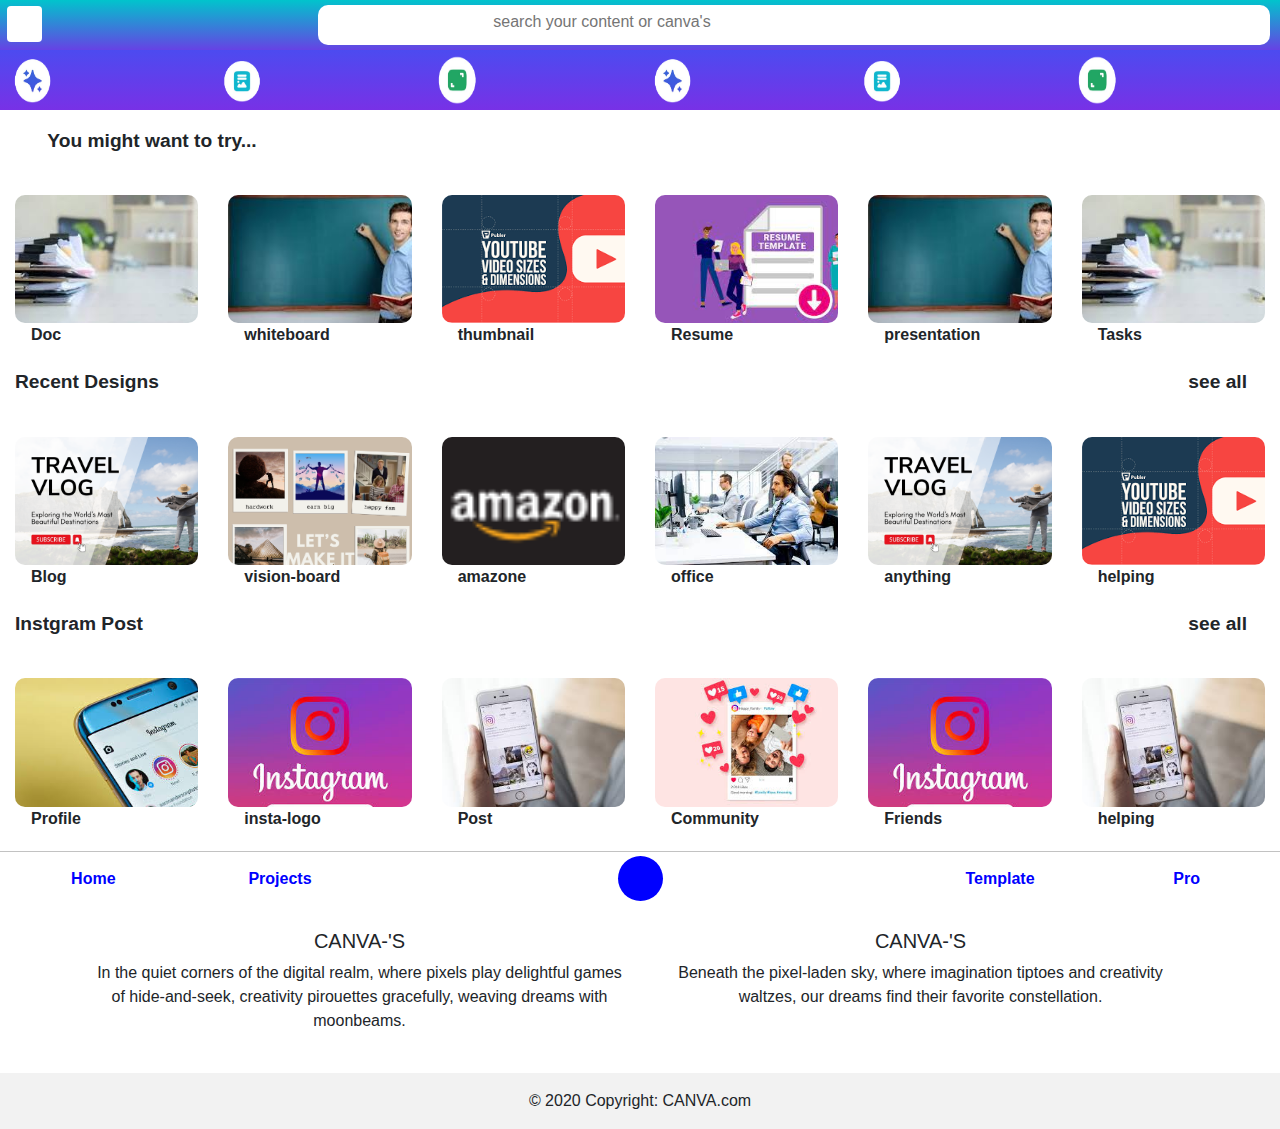
==== Bootstrap_web/canva_clone/bootstrap-4.0.0-dist/index.html @ 7bffbdd2 "adding file to github" ====
<!doctype html>
<html lang="en">
  <head>
    <!-- Required meta tags -->
    <meta charset="utf-8">
    <meta name="viewport" content="width=device-width, initial-scale=1, shrink-to-fit=no">

    <!-- Bootstrap CSS -->
    <link rel="stylesheet" href="https://cdn.jsdelivr.net/npm/bootstrap@4.3.1/dist/css/bootstrap.min.css" integrity="sha384-ggOyR0iXCbMQv3Xipma34MD+dH/1fQ784/j6cY/iJTQUOhcWr7x9JvoRxT2MZw1T" crossorigin="anonymous">
   <link rel="stylesheet" href="style.css">
   <link rel="stylesheet" href="https://cdnjs.cloudflare.com/ajax/libs/font-awesome/6.5.2/css/all.min.css" integrity="sha512-SnH5WK+bZxgPHs44uWIX+LLJAJ9/2PkPKZ5QiAj6Ta86w+fsb2TkcmfRyVX3pBnMFcV7oQPJkl9QevSCWr3W6A==" crossorigin="anonymous" referrerpolicy="no-referrer" />
    <title>canva clone</title>
  </head>
  <body>
    <header>
        <div class="container-fluid head-section">
            <div class="row  first-row ">
                
                <div class="col-3  small-appbar ">
                    <div class="content-wrapper d-flex align-items-center justify-content-center  rounded">
                        <i class="fa-solid fa-bars"></i>
                    </div>
                </div>
                <div class="col-9 mx-0 search-field ">
                    <div class="row  search-input-area">
                        <div class="col-2 d-flex align-items-center justify-content-center wrapper2">
                            <i class="fa-solid fa-magnifying-glass"></i>
                        </div>
                        <div class="col-8 col-input-class d-flex">
                           <div class="input-class">
                              <input type="text" placeholder="search your content or canva's">
                           </div>
                        </div>
                        <div class="col-2 camera-roll d-flex align-items-center justify-content-center ">
                            <i class="fa-solid fa-camera"></i>
                        </div>
                    </div>
                </div>
            </div>

            <!-- second row of header section -->
            <div class="row d-flex second-row">
                <div class="col-2 d-flex pl-0 pr-0 canva-banner-1">
                   <div class="imge d-flex">
                      <img src="resources/canva1.png" alt="" height="60px" width="60px">
                   </div>
                </div>
                <div class="col-2 d-flex pl-0 pr-0 canva-banner-1">
                    <div class="imge d-flex">
                       <img src="resources/canva2.png" alt="" height="60px" width="60px">
                    </div>
                </div>
                <div class="col-2 d-flex pl-0 pr-0 canva-banner-1">
                    <div class="imge d-flex">
                       <img src="resources/canva3.png" alt="" height="60px" width="60px">
                    </div>
                </div>
                <div class="col-2 d-flex pl-0 pr-0 canva-banner-1">
                    <div class="imge d-flex">
                       <img src="resources/canva1.png" alt="" height="60px" width="60px">
                    </div>
                </div>
                <div class="col-2 d-flex pl-0 pr-0 canva-banner-1">
                    <div class="imge d-flex">
                       <img src="resources/canva2.png" alt="" height="60px" width="60px">
                    </div>
                </div>
                <div class="col-2 d-flex pl-0 pr-0 canva-banner-1">
                    <div class="imge d-flex">
                       <img src="resources/canva3.png" alt="" height="60px" width="60px">
                    </div>
                </div>
             </div> 
        </div>
    </header>
    <div class="container-fluid mt-3 ">
       <div class="row ">
        <div class="badge  text-wrap" style="width: 19rem; font-size: 1.2rem;">
            You might want to try...
          </div>
       </div>
    </div>
    <div class="container-fluid mt-4">
        <div class="row">
            <div class="col-md-4 col-sm-6 col-lg-2 image-box pt-3 ">
                <div class="image-cont " style="background-image: url(resources/car1.jpg);"></div>
                <div class="image-text pl-3">Doc</div>
            </div>
            <div class="col-md-4 col-sm-6 col-lg-2 image-box pt-3 ">
                <div class="image-cont" style="background-image: url(resources/car2.jpg);"></div>
                <div class="image-text pl-3">whiteboard</div>
            </div>
            <div class="col-md-4 col-sm-6 col-lg-2 image-box pt-3 ">
                <div class="image-cont" style="background-image: url(resources/car3.png);"></div>
                <div class="image-text pl-3">thumbnail</div>
            </div>
            <div class="col-md-4 col-sm-6 col-lg-2 image-box pt-3 ">
                <div class="image-cont" style="background-image: url(resources/car4.jpg);"></div>
                <div class="image-text pl-3">Resume</div>
            </div>
            <div class="col-md-4 col-sm-6 col-lg-2 image-box pt-3 ">
                <div class="image-cont" style="background-image: url(resources/car2.jpg);"></div>
                <div class="image-text pl-3">presentation</div>
            </div>
            <div class="col-md-4 col-sm-6 col-lg-2 image-box pt-3 ">
                <div class="image-cont" style="background-image: url(resources/car1.jpg);"></div>
                <div class="image-text pl-3">Tasks</div>
            </div>
        </div>
    </div>

    <div class="container-fluid mt-4 middle-heading  ">
        <div class="row d-flex justify-content-between heading-text-row">
            <div class="col-lg-2 col-md-3 col-sm-4 ">Recent Designs</div>
            <div class="col-lg-1 col-md-3 col-sm-2 see-all">see all</div>
        </div>
    </div>
    <div class="container-fluid mt-4">
        <div class="row">
            <div class="col-md-4 col-sm-6 col-lg-2 image-box pt-3 ">
                <div class="image-cont " style="background-image: url(resources/recent1.png);"></div>
                <div class="image-text pl-3">Blog</div>
            </div>
            <div class="col-md-4 col-sm-6 col-lg-2 image-box pt-3 ">
                <div class="image-cont" style="background-image: url(resources/recent2.png);"></div>
                <div class="image-text pl-3">vision-board</div>
            </div>
            <div class="col-md-4 col-sm-6 col-lg-2 image-box pt-3 ">
                <div class="image-cont" style="background-image: url(resources/recent3.png);"></div>
                <div class="image-text pl-3">amazone</div>
            </div>
            <div class="col-md-4 col-sm-6 col-lg-2 image-box pt-3 ">
                <div class="image-cont" style="background-image: url(resources/recent5.jpg);"></div>
                <div class="image-text pl-3">office</div>
            </div>
            <div class="col-md-4 col-sm-6 col-lg-2 image-box pt-3 ">
                <div class="image-cont" style="background-image: url(resources/recent1.png);"></div>
                <div class="image-text pl-3">anything</div>
            </div>
            <div class="col-md-4 col-sm-6 col-lg-2 image-box pt-3 ">
                <div class="image-cont" style="background-image: url(resources/car3.png);"></div>
                <div class="image-text pl-3">helping</div>
            </div>
        </div>
    </div>
    <div class="container-fluid mt-4 middle-heading  ">
        <div class="row d-flex justify-content-between heading-text-row">
            <div class="col-lg-2 col-md-3 col-sm-4 ">Instgram Post</div>
            <div class="col-lg-1 col-md-2 col-sm-2 see-all">see all</div>
        </div>
    </div>
    <div class="container-fluid mt-4">
        <div class="row">
            <div class="col-md-4 col-sm-6 col-lg-2 image-box pt-3 ">
                <div class="image-cont " style="background-image: url(resources/insta4.jpg);"></div>
                <div class="image-text pl-3">Profile</div>
            </div>
            <div class="col-md-4 col-sm-6 col-lg-2 image-box pt-3 ">
                <div class="image-cont" style="background-image: url(resources/insta2.jpg);"></div>
                <div class="image-text pl-3">insta-logo</div>
            </div>
            <div class="col-md-4 col-sm-6 col-lg-2 image-box pt-3 ">
                <div class="image-cont" style="background-image: url(resources/insta1.jpg);"></div>
                <div class="image-text pl-3">Post</div>
            </div>
            <div class="col-md-4 col-sm-6 col-lg-2 image-box pt-3 ">
                <div class="image-cont" style="background-image: url(resources/insta3.jpg);"></div>
                <div class="image-text pl-3">Community</div>
            </div>
            <div class="col-md-4 col-sm-6 col-lg-2 image-box pt-3 ">
                <div class="image-cont" style="background-image: url(resources/insta2.jpg);"></div>
                <div class="image-text pl-3">Friends</div>
            </div>
            <div class="col-md-4 col-sm-6 col-lg-2 image-box pt-3 ">
                <div class="image-cont" style="background-image: url(resources/insta1.jpg);"></div>
                <div class="image-text pl-3">helping</div>
            </div>
        </div>
    </div>
    <div class="container-fluid foot-bar mt-2 pt-3">
        <div class="row foot-row1">
            <div class="col  d-flex flex-column justify-content-center align-items-center madhu">
                <i class="fa-solid fa-house  home" style="color: #4306f9;"></i>
                Home
            </div>
            <div class="col  d-flex madhu flex-column justify-content-center align-items-center">
                <i class="fa-solid fa-folder home" style="color: #1712f5;"></i>                Projects
            </div>           
            <div class="col-5 col-xs-6 d-flex justify-content-center align-items-center">
                <div class="menu-plus pt-2">
                    <i class="fa-solid fa-plus home" style="color: #ffffff;"></i>
                </div>
            </div>
            <div class="col madhu d-flex flex-column justify-content-center align-items-center">
                <i class="fa-solid fa-folder home" style="color: #1712f5;"></i>                Template
            </div> 
            <div class="col madhu d-flex flex-column justify-content-center align-items-center">
                <i class="fa-solid fa-crown home" style="color: #2b2bf2;"></i>      Pro      </div> 
                </div>
    </div>
    <footer class="bg-body-tertiary text-center text-lg-start">
        <!-- Grid container -->
        <div class="container p-4">
          <!--Grid row-->
          <div class="row">
            <!--Grid column-->
            <div class="col-lg-6 col-md-12 mb-4 mb-md-0">
              <h5 class="text-uppercase">Canva-'s</h5>
      
              <p>
                In the quiet corners of the digital realm, where pixels play delightful games of hide-and-seek, creativity pirouettes gracefully, weaving dreams with moonbeams.
              </p>
            </div>
            <!--Grid column-->
      
            <!--Grid column-->
            <div class="col-lg-6 col-md-12 mb-4 mb-md-0">
              <h5 class="text-uppercase">canva-'s</h5>
      
              <p>
                Beneath the pixel-laden sky, where imagination tiptoes and creativity waltzes, our dreams find their favorite constellation.
              </p>
            </div>
            <!--Grid column-->
          </div>
          <!--Grid row-->
        </div>
        <!-- Grid container -->
      
        <!-- Copyright -->
        <div class="text-center p-3" style="background-color: rgba(0, 0, 0, 0.05);">
          © 2020 Copyright:
          <a class="text-body" href="https://canva.com/">CANVA.com</a>
        </div>
        <!-- Copyright -->
      </footer>
    <!-- Optional JavaScript -->
    <!-- jQuery first, then Popper.js, then Bootstrap JS -->
    <script src="https://code.jquery.com/jquery-3.3.1.slim.min.js" integrity="sha384-q8i/X+965DzO0rT7abK41JStQIAqVgRVzpbzo5smXKp4YfRvH+8abtTE1Pi6jizo" crossorigin="anonymous"></script>
    <script src="https://cdn.jsdelivr.net/npm/popper.js@1.14.7/dist/umd/popper.min.js" integrity="sha384-UO2eT0CpHqdSJQ6hJty5KVphtPhzWj9WO1clHTMGa3JDZwrnQq4sF86dIHNDz0W1" crossorigin="anonymous"></script>
    <script src="https://cdn.jsdelivr.net/npm/bootstrap@4.3.1/dist/js/bootstrap.min.js" integrity="sha384-JjSmVgyd0p3pXB1rRibZUAYoIIy6OrQ6VrjIEaFf/nJGzIxFDsf4x0xIM+B07jRM" crossorigin="anonymous"></script>
  </body>
</html>
---- Bootstrap_web/canva_clone/bootstrap-4.0.0-dist/style.css ----
@media only screen and (max-width: 535px) {
    .camera-roll {
        opacity: 0;
    }
    .see-all{
        opacity: 0;
    }
    .madhu{
        opacity: 0;
    }
    .menu-plus{
        opacity: 0;
    }
}



/* media query for medium level screens */
@media screen and (min-width: 100px) and (max-width: 991px) {
    /* Styles for screens between 600px and 1024px */
    .first-row{
        height: 50px;
        padding-right: 10px;
        background: linear-gradient(to bottom, #01c4cc, #6642e4);

    }
    .content-wrapper{
        height: 36px;
        width: 35px;
        margin-left: -8px;
        margin-top: 6px;
        background-color: white;
        margin-right: 10px;
    }
    .search-field{
        background-color: white;
        height: 40px;
        margin-top: 5px;
        border-radius: 10px;
    }
    .wrapper2{
        margin-top: 5px;
        height: 30px;
        width: 20px;
    }
    .input-class{
       width: 100%;
    }
    .input-class input{
        height: 33px;
        width: 100%;
        border:none;
    }
    .second-row{
        background: linear-gradient(to bottom, #4c4bf0,  #7831e6);
        height: 60px;
    }
    .image-box{
        height: 165px;
    }
   
    .image-box:hover{
        height: 180px;
     }
    .image-text{
        font-weight: 600;
        
    }
    .image-cont{
        background-color: grey;
        height: 86%;
        width: 100%;
        border-radius: 10px;
        background-size: cover;
    }
    .heading-text-row{
        font-weight: 700;
        font-size: 1.2rem;
    }
    .foot-row1{
        height: 54px;
        border-top: .5px solid rgba(62, 61, 61, 0.312);
        font-weight: 600;
        color: blue;
    }
    .home{
        font-size: 25px;
    }
    .menu-plus{
        background-color: blue;
        height: 45px;
        border-radius: 50%;
        display: flex;
        width: 45px;
        padding-left: 11px;
    }
}
@media screen and (min-width: 992px) {
    .first-row{
        height: 50px;
        padding-right: 10px;
        background: linear-gradient(to bottom, #01c4cc, #6642e4);

    }
    .content-wrapper{
        height: 36px;
        width: 35px;
        margin-left: -8px;
        margin-top: 6px;
        background-color: white;
        margin-right: 10px;
    }
    .search-field{
        background-color: white;
        height: 40px;
        margin-top: 5px;
        border-radius: 10px;
    }
    .wrapper2{
        margin-top: 5px;
        height: 30px;
        width: 20px;
    }
    .input-class{
       width: 100%;
    }
    .input-class input{
        height: 33px;
        width: 100%;
        border:none;
    }
    .second-row{
        background: linear-gradient(to bottom, #4c4bf0,  #7831e6);
        height: 60px;
    }
    .image-box{
        height: 165px;
    }
    .image-box:hover{
        height: 180px;
     }
    .image-text{
        font-weight: 600;
        
    }
    .image-cont{
        background-color: grey;
        height: 86%;
        width: 100%;
        border-radius: 10px;
        background-image: url(resources/car1.jpg);
        background-size: cover;
    }
    .heading-text-row{
        font-weight: 700;
        font-size: 1.2rem;
    }
   

    .foot-row1{
        height: 54px;
        border-top: .5px solid rgba(62, 61, 61, 0.312);
        font-weight: 600;
        color: blue;
    }
    .home{
        font-size: 25px;
    }
    .menu-plus{
        background-color: blue;
        height: 45px;
        border-radius: 50%;
        display: flex;
        width: 45px;
        padding-left: 11px;
    }
}
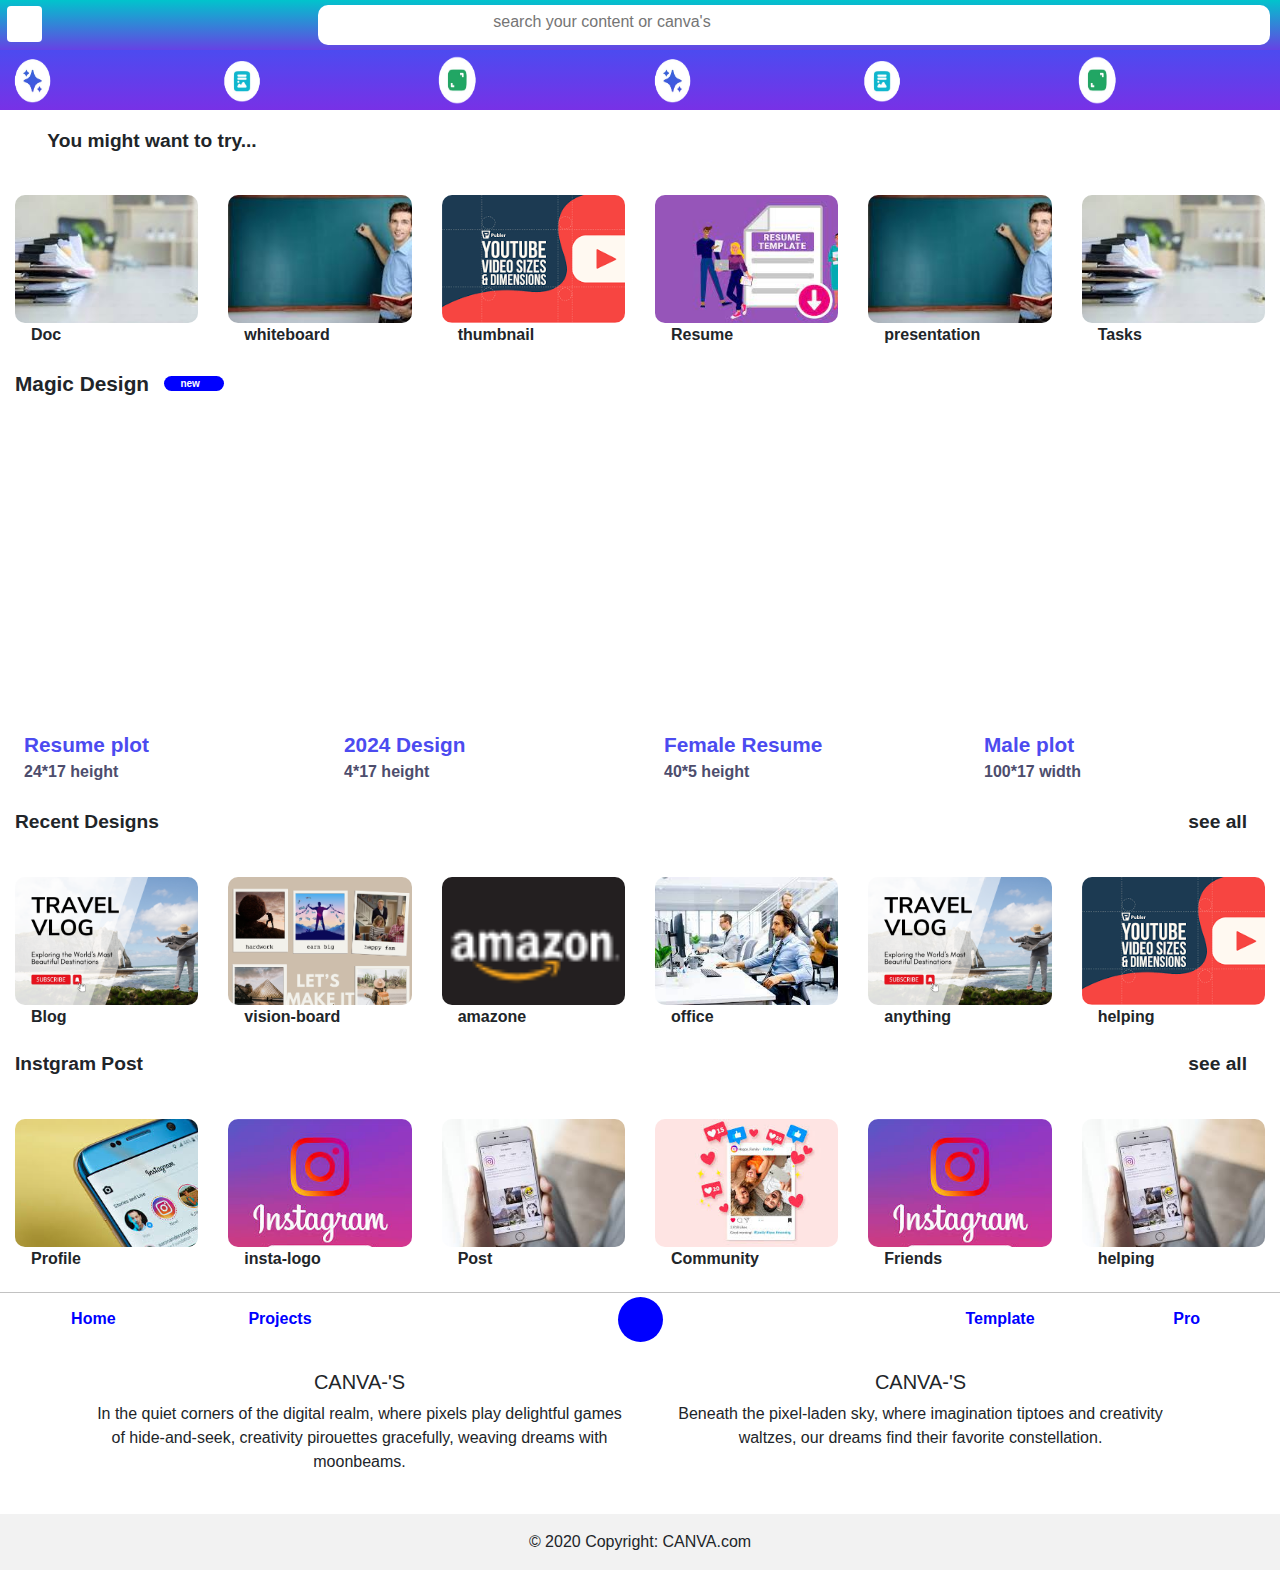
==== commit 1bd4eed9: "adding new updates" ====
--- a/Bootstrap_web/canva_clone/bootstrap-4.0.0-dist/index.html
+++ b/Bootstrap_web/canva_clone/bootstrap-4.0.0-dist/index.html
@@ -73,6 +73,8 @@
              </div> 
         </div>
     </header>
+
+    <!-- body of the page -->
     <div class="container-fluid mt-3 ">
        <div class="row ">
         <div class="badge  text-wrap" style="width: 19rem; font-size: 1.2rem;">
@@ -108,7 +110,68 @@
             </div>
         </div>
     </div>
-
+<!-- magic-design -->
+<div class="container-fluid mt-3 ">
+    <div class="row  magic-design">
+        <div class="col-2 col-md-4 col-sm-8 d-flex pt-2">Magic Design
+            <div class="col">
+                <div class="new-design mt-2 pl-2 ">
+                    <i class="fa-solid fa-crown" style="color: #b9c309;"></i>
+                    &nbsp; &nbsp;new
+                </div>
+            </div>
+        </div>
+        
+    </div>
+ </div>
+ <div class="container-fluid mt-4">
+    <div class="row big-screen d-flex justify-content-between ml-1">
+        <div class="col-3  px-1">
+            <div class="big-image" style="background-image: url(/canva_clone/bootstrap-4.0.0-dist/resources/resum1.jpg);">
+            </div>
+        </div>
+        <div class="col-3  px-1">
+            <div class="big-image" style="background-image: url(/canva_clone/bootstrap-4.0.0-dist/resources/resum1.jpg);">
+            </div>
+        </div>
+        <div class="col-3  px-1">
+            <div class="big-image" style="background-image: url(/canva_clone/bootstrap-4.0.0-dist/resources/resume3.jpg);">
+            </div>
+        </div>
+        <div class="col-3  px-1">
+            <div class="big-image" style="background-image: url(/canva_clone/bootstrap-4.0.0-dist/resources/resume2.jpg);">
+            </div>
+        </div>
+    </div>
+ </div>
+ <div class="container-fluid ">
+    <div class="row">
+        <div class="col  px-4 resume-sub">
+            <div class="row d-flex flex-column">
+                <div class="col main-heading">Resume plot</div>
+                <div class="col sub-heading">24*17  height</div>
+            </div>
+        </div>
+        <div class="col  px-4 resume-sub">
+            <div class="row d-flex flex-column">
+                <div class="col main-heading">2024 Design</div>
+                <div class="col sub-heading">4*17  height</div>
+            </div>
+        </div>
+        <div class="col  px-4 resume-sub">
+            <div class="row d-flex flex-column">
+                <div class="col main-heading">Female Resume</div>
+                <div class="col sub-heading">40*5  height</div>
+            </div>
+        </div>
+        <div class="col  px-4 resume-sub">
+            <div class="row d-flex flex-column">
+                <div class="col main-heading">Male plot</div>
+                <div class="col sub-heading">100*17  width</div>
+            </div>
+        </div>       
+     </div>
+ </div>
     <div class="container-fluid mt-4 middle-heading  ">
         <div class="row d-flex justify-content-between heading-text-row">
             <div class="col-lg-2 col-md-3 col-sm-4 ">Recent Designs</div>
@@ -143,7 +206,10 @@
             </div>
         </div>
     </div>
-    <div class="container-fluid mt-4 middle-heading  ">
+
+    
+     
+    <div class="container-fluid mt-4 middle-heading ">
         <div class="row d-flex justify-content-between heading-text-row">
             <div class="col-lg-2 col-md-3 col-sm-4 ">Instgram Post</div>
             <div class="col-lg-1 col-md-2 col-sm-2 see-all">see all</div>
--- a/Bootstrap_web/canva_clone/bootstrap-4.0.0-dist/style.css
+++ b/Bootstrap_web/canva_clone/bootstrap-4.0.0-dist/style.css
@@ -94,6 +94,51 @@
         width: 45px;
         padding-left: 11px;
     }
+        /* magic design */
+        .magic-design{
+            height: 45px;
+            font-size: 1.3rem;
+            font-weight: 700;
+        }
+        .new-design{
+            height: 15px;
+            width: 60px;
+            background-color: blue;
+            border-radius: 10px;
+        }
+       .new-design{
+        font-size: 10px;
+        color: white;
+       }
+       .big-screen{
+        height: 300px;
+        width: 100%;
+       }
+       .big-image{
+        height: 95%;
+        width: 95%;
+        background-size: cover;
+       }
+       .big-image:hover{
+        
+            filter: brightness(1.14);
+        
+       }
+          /* resume-sub */
+   .resume-sub{
+    height: 55pxpx;
+   }
+   .main-heading{
+     font-size: 1.3rem;
+     font-weight: 700;
+     color: #4c4bf0;
+     word-spacing: 2;
+   }
+   .sub-heading{
+    color: rgb(77, 77, 109);
+    background-size: .8rem;
+    font-weight: 600;
+   }
 }
 @media screen and (min-width: 992px) {
     .first-row{
@@ -174,5 +219,53 @@
         width: 45px;
         padding-left: 11px;
     }
+
+
+    /* magic design */
+    .magic-design{
+        height: 45px;
+        font-size: 1.3rem;
+        font-weight: 700;
+    }
+    .new-design{
+        height: 15px;
+        width: 60px;
+        background-color: blue;
+        border-radius: 10px;
+    }
+   .new-design{
+    font-size: 10px;
+    color: white;
+   }
+   .big-screen{
+    height: 300px;
+    width: 100%;
+   }
+   .big-image{
+    height: 95%;
+    width: 95%;
+    background-size: cover;
+   }
+   .big-image:hover{
+    
+        filter: brightness(1.14);
+    
+   }
+
+   /* resume-sub */
+   .resume-sub{
+    height: 55pxpx;
+   }
+   .main-heading{
+     font-size: 1.3rem;
+     font-weight: 700;
+     color: #4c4bf0;
+     word-spacing: 2;
+   }
+   .sub-heading{
+    color: rgb(77, 77, 109);
+    background-size: .8rem;
+    font-weight: 600;
+   }
 }
 
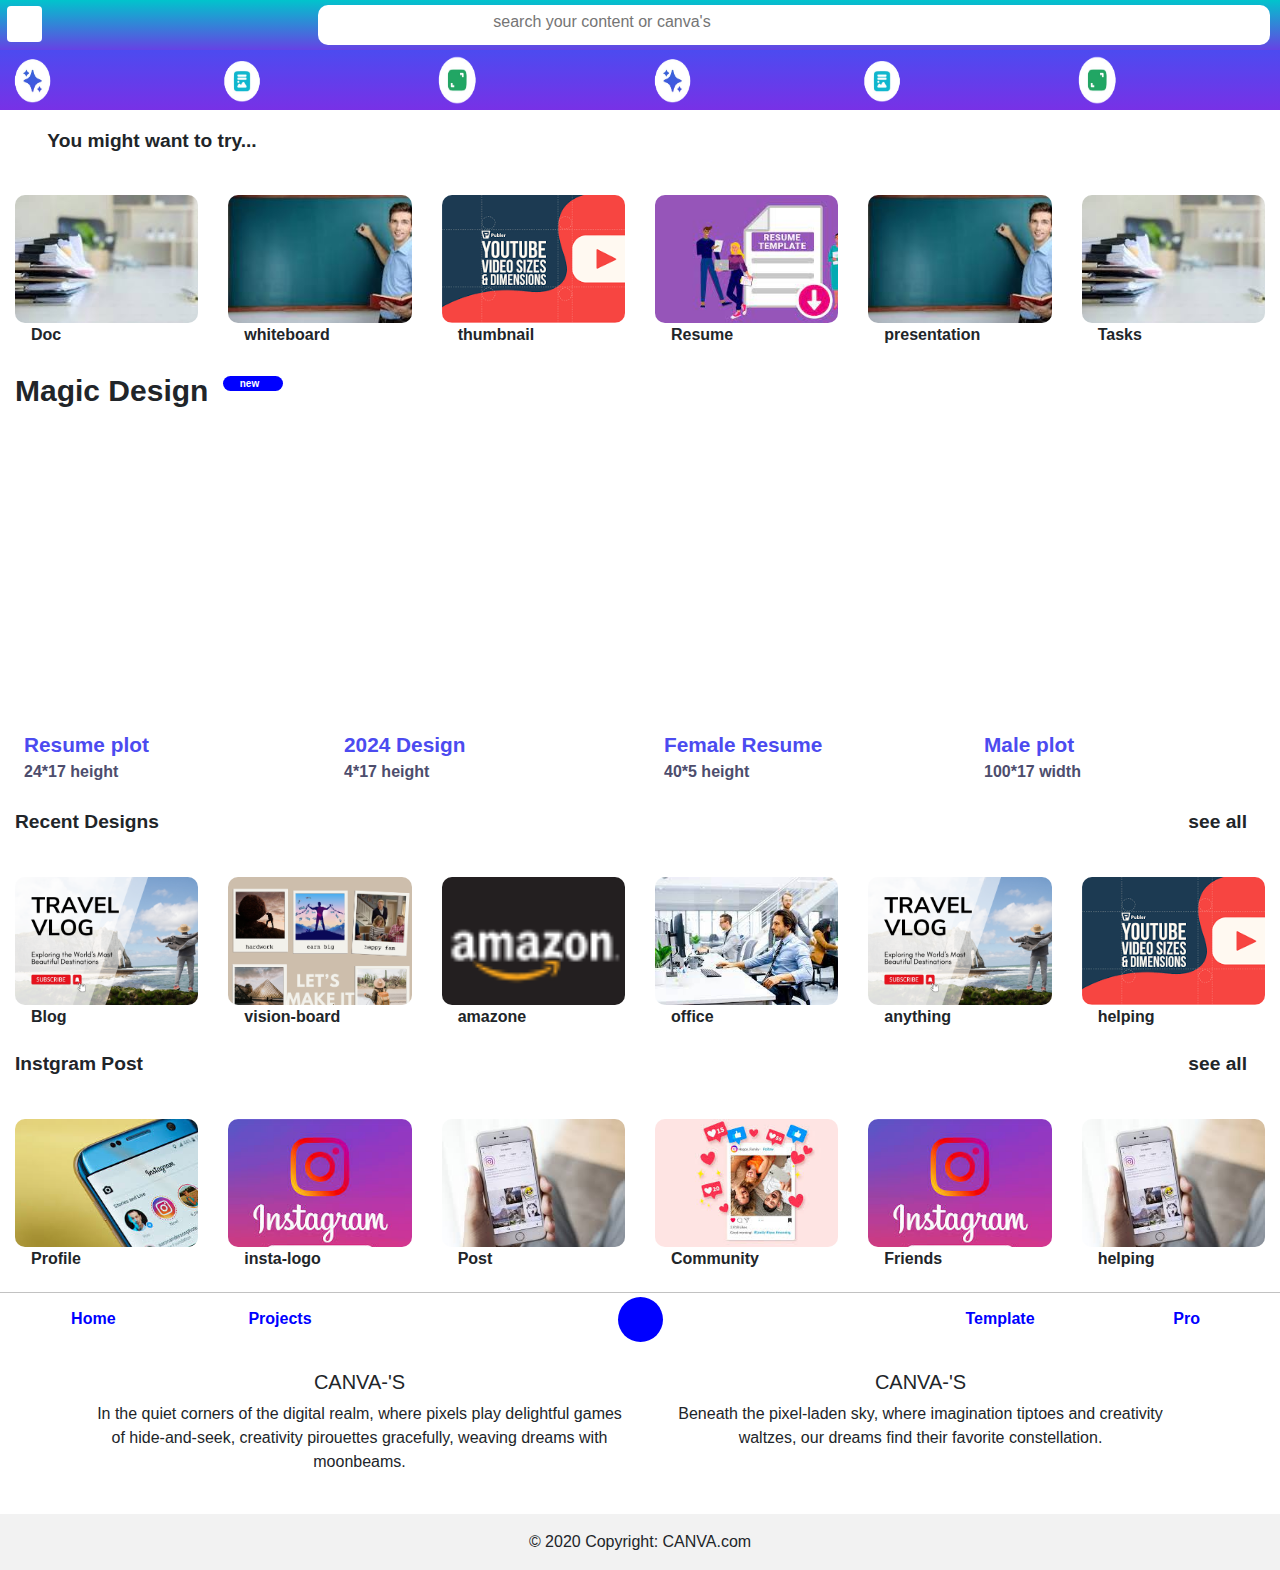
==== commit 2da510f6: "update on magic design" ====
--- a/Bootstrap_web/canva_clone/bootstrap-4.0.0-dist/index.html
+++ b/Bootstrap_web/canva_clone/bootstrap-4.0.0-dist/index.html
@@ -14,8 +14,7 @@
   <body>
     <header>
         <div class="container-fluid head-section">
-            <div class="row  first-row ">
-                
+            <div class="row first-row">
                 <div class="col-3  small-appbar ">
                     <div class="content-wrapper d-flex align-items-center justify-content-center  rounded">
                         <i class="fa-solid fa-bars"></i>
@@ -23,15 +22,15 @@
                 </div>
                 <div class="col-9 mx-0 search-field ">
                     <div class="row  search-input-area">
-                        <div class="col-2 d-flex align-items-center justify-content-center wrapper2">
-                            <i class="fa-solid fa-magnifying-glass"></i>
+                        <div class="col-2 d-flex align-items-center justify-content-center wrapper2 " style="font-size: 30px;">
+                            <i class="fa-solid fa-magnifying-glass" ></i>
                         </div>
                         <div class="col-8 col-input-class d-flex">
                            <div class="input-class">
                               <input type="text" placeholder="search your content or canva's">
                            </div>
                         </div>
-                        <div class="col-2 camera-roll d-flex align-items-center justify-content-center ">
+                        <div class="col-2 camera-roll d-flex align-items-center justify-content-center " style="font-size: 30px;">
                             <i class="fa-solid fa-camera"></i>
                         </div>
                     </div>
@@ -113,7 +112,7 @@
 <!-- magic-design -->
 <div class="container-fluid mt-3 ">
     <div class="row  magic-design">
-        <div class="col-2 col-md-4 col-sm-8 d-flex pt-2">Magic Design
+        <div class="col-2 col-md-4 col-sm-8 d-flex pt-2" style="font-size: 30px;">Magic Design
             <div class="col">
                 <div class="new-design mt-2 pl-2 ">
                     <i class="fa-solid fa-crown" style="color: #b9c309;"></i>
@@ -167,7 +166,7 @@
         <div class="col  px-4 resume-sub">
             <div class="row d-flex flex-column">
                 <div class="col main-heading">Male plot</div>
-                <div class="col sub-heading">100*17  width</div>
+                <div class="col sub-heading last-sub-heading">100*17  width</div>
             </div>
         </div>       
      </div>
--- a/Bootstrap_web/canva_clone/bootstrap-4.0.0-dist/style.css
+++ b/Bootstrap_web/canva_clone/bootstrap-4.0.0-dist/style.css
@@ -9,6 +9,9 @@
         opacity: 0;
     }
     .menu-plus{
+        opacity: 0;
+    }
+    .last-sub-heading{
         opacity: 0;
     }
 }
